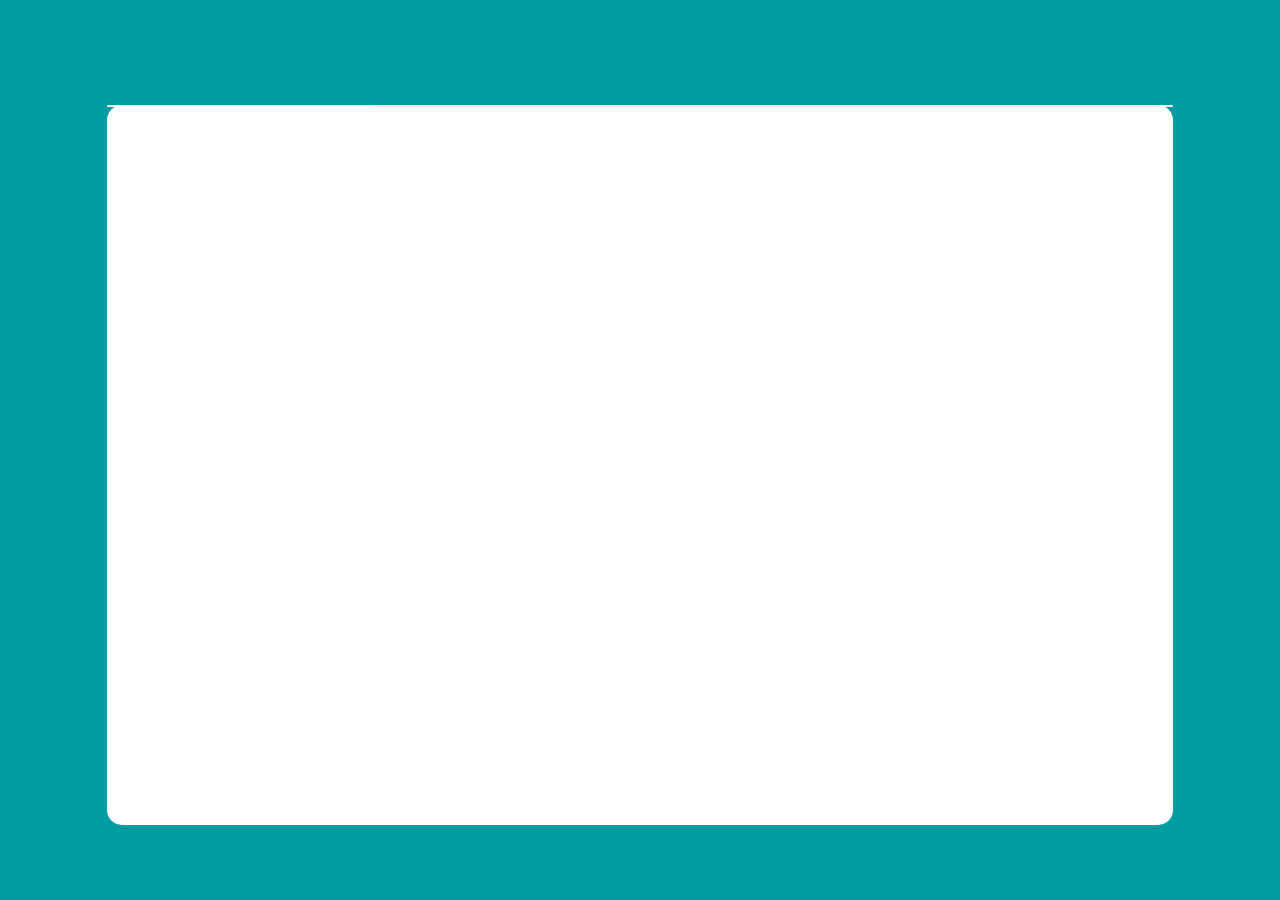
==== index.html @ b7d04e01 "initialize project" ====
<!DOCTYPE HTML>
<html>
<head>
    <meta charset="utf-8">
    <meta http-equiv="X-UA-Compatible" content="IE=edge">
    <meta name="author" content="Sherine Sameh">
    <meta name="description" content="A dynamic interface for a web chat application with a simple notification mechanism and a reservation chat bot">
    <meta name="viewport" content="width=device-width, initial-scale=1">

    <title>Chat Application</title>

    <link rel="stylesheet" href="public/assets/css/materialize.css" />
    <link rel="stylesheet" href="public/assets/css/style.css" />
    <link rel="stylesheet" href="public/assets/css/font-roboto.css" />
    <link rel="icon" type="image/ico" href="public/assets/img/icon.png">

</head>
<body ng-app="chatApp" class="teal row">
  <div class="col m10 offset-m1 col s10 offset-s1 white no-padding main-container" ng-controller="chatCtrl">
    <div class="row no-padding app-header">
      <div class="col m3 hide-on-small-only no-padding grey lighten-3 top-left-rounding">

      </div>
      <div class="col m9 s12 no-padding white top-right-rounding">

      </div>
    </div>
    <div class="row no-padding app-body">
      <div class="col m3 hide-on-small-only no-padding white chat-navbar">

      </div>
      <div class="col m9 s12 no-padding grey lighten-3 chat-body">

      </div>
    </div>
  </div>

  <script type="text/javascript" src="public/assets/js/dependencies/jquery-3.1.1.min.js"></script>
  <script type="text/javascript" src="public/assets/js/dependencies/materialize.js"></script>
  <script type="text/javascript" src="public/assets/js/dependencies/angular.js"></script>
  <script src="public/assets/js/app.js"></script>
</body>
</html>
---- public/assets/css/style.css ----
.no-padding {
  padding: 0px !important;
}
.top-left-rounding {
  border-radius: 15px 0px 0px 0px;
}
.top-right-rounding {
  border-radius: 0px 15px 0px 0px;
}
.main-container {
  height: 80vh;
  margin-top: 10vh;
  border-radius: 15px;
}
.app-header {
  border-radius: 15px 15px 0px 0px;
}
.app-body {
  border-radius: 0px 0px 15px 15px;
}
.chat-body{
  border-radius: 0px 0px 15px 0px;
}
.chat-navbar {
  border-radius: 0px 0px 0px 15px;
}
---- public/assets/css/font-roboto.css ----
@font-face {
  font-family: 'roboto';
  src: url('../fonts/roboto/Roboto-Bold.eot'),
       url('../fonts/roboto/Roboto-Light.eot'),
       url('../fonts/roboto/Roboto-Medium.eot'),
       url('../fonts/roboto/Roboto-Regular.eot'),
       url('../fonts/roboto/Roboto-Thin.eot'),
       url('../fonts/roboto/Roboto-Bold.woff') format('woff'),
       url('../fonts/roboto/Roboto-Light.woff') format('woff'),
       url('../fonts/roboto/Roboto-Medium.woff') format('woff'),
       url('../fonts/roboto/Roboto-Regular.woff') format('woff'),
       url('../fonts/roboto/Roboto-Thin.woff') format('woff'),
       url('../fonts/roboto/Roboto-Bold.woff2') format('woff2'),
       url('../fonts/roboto/Roboto-Light.woff2') format('woff2'),
       url('../fonts/roboto/Roboto-Medium.woff2') format('woff2'),
       url('../fonts/roboto/Roboto-Regular.woff2') format('woff2'),
       url('../fonts/roboto/Roboto-Thin.woff2') format('woff2'),
       url('../fonts/roboto/Roboto-Bold.ttf') format('truetype'),
       url('../fonts/roboto/Roboto-Light.ttf') format('truetype'),
       url('../fonts/roboto/Roboto-Medium.ttf') format('truetype'),
       url('../fonts/roboto/Roboto-Regular.ttf') format('truetype'),
       url('../fonts/roboto/Roboto-Thin.ttf') format('truetype');
  font-weight: normal;
  font-style: normal;
}
@font-face {
  font-family: 'Material Icons';
  font-style: normal;
  font-weight: 400;
  src: local('Material Icons'), local('MaterialIcons-Regular'), url('../fonts/material-icons.woff2') format('woff2');
}
.material-icons {
  font-family: 'Material Icons';
  font-weight: normal;
  font-style: normal;
  font-size: 24px;
  line-height: 1;
  letter-spacing: normal;
  text-transform: none;
  display: inline-block;
  white-space: nowrap;
  word-wrap: normal;
  direction: ltr;
  -webkit-font-feature-settings: 'liga';
  -webkit-font-smoothing: antialiased;
}
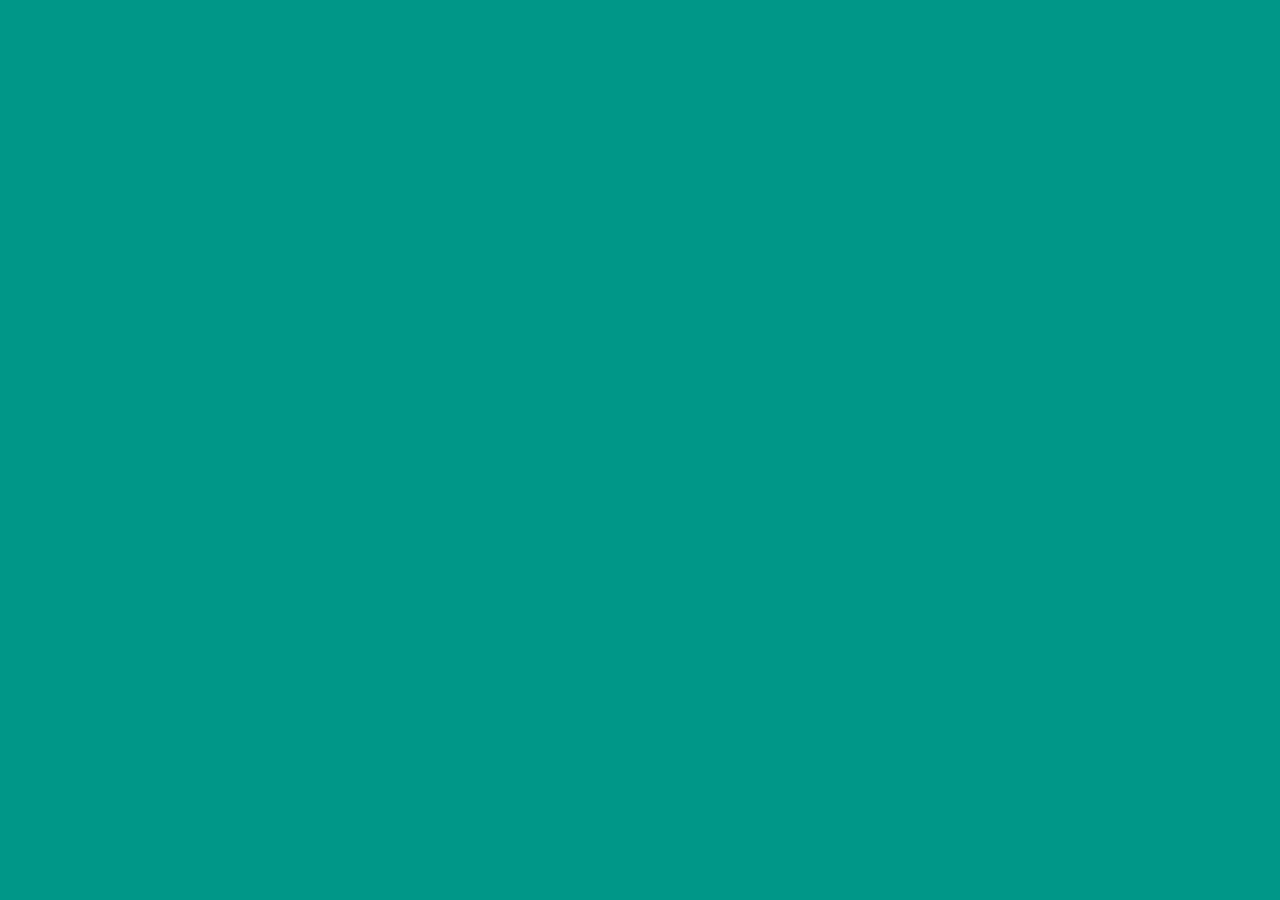
==== commit 784ed7b2: "add routes, responsive top/nav-bar and search model" ====
--- a/index.html
+++ b/index.html
@@ -6,38 +6,20 @@
     <meta name="author" content="Sherine Sameh">
     <meta name="description" content="A dynamic interface for a web chat application with a simple notification mechanism and a reservation chat bot">
     <meta name="viewport" content="width=device-width, initial-scale=1">
-
     <title>Chat Application</title>
-
     <link rel="stylesheet" href="public/assets/css/materialize.css" />
     <link rel="stylesheet" href="public/assets/css/style.css" />
-    <link rel="stylesheet" href="public/assets/css/font-roboto.css" />
     <link rel="icon" type="image/ico" href="public/assets/img/icon.png">
 
+    <script type="text/javascript" src="public/assets/js/dependencies/jquery-3.1.1.min.js"></script>
+    <script type="text/javascript" src="public/assets/js/dependencies/materialize.js"></script>
+    <script type="text/javascript" src="public/assets/js/dependencies/nicescroll.js"></script>
+    <script type="text/javascript" src="public/assets/js/dependencies/angular.js"></script>
+    <script type="text/javascript" src="public/assets/js/dependencies/angular-ui-router.js"></script>
 </head>
 <body ng-app="chatApp" class="teal row">
-  <div class="col m10 offset-m1 col s10 offset-s1 white no-padding main-container" ng-controller="chatCtrl">
-    <div class="row no-padding app-header">
-      <div class="col m3 hide-on-small-only no-padding grey lighten-3 top-left-rounding">
-
-      </div>
-      <div class="col m9 s12 no-padding white top-right-rounding">
-
-      </div>
-    </div>
-    <div class="row no-padding app-body">
-      <div class="col m3 hide-on-small-only no-padding white chat-navbar">
-
-      </div>
-      <div class="col m9 s12 no-padding grey lighten-3 chat-body">
-
-      </div>
-    </div>
-  </div>
-
-  <script type="text/javascript" src="public/assets/js/dependencies/jquery-3.1.1.min.js"></script>
-  <script type="text/javascript" src="public/assets/js/dependencies/materialize.js"></script>
-  <script type="text/javascript" src="public/assets/js/dependencies/angular.js"></script>
+  <main ui-view></main>
   <script src="public/assets/js/app.js"></script>
+  <script src="public/assets/js/controllers/chatCtrl.js"></script>
 </body>
 </html>
--- a/public/assets/css/style.css
+++ b/public/assets/css/style.css
@@ -1,26 +1,261 @@
+@font-face {
+  font-family: 'Material Icons';
+  font-style: normal;
+  font-weight: 400;
+  src: local('Material Icons'), local('MaterialIcons-Regular'), url('../fonts/material-icons.woff2') format('woff2');
+}
+.material-icons {
+  font-family: 'Material Icons';
+  font-weight: normal;
+  font-style: normal;
+  font-size: 24px;
+  line-height: 1;
+  letter-spacing: normal;
+  text-transform: none;
+  display: inline-block;
+  white-space: nowrap;
+  word-wrap: normal;
+  direction: ltr;
+  -webkit-font-feature-settings: 'liga';
+  -webkit-font-smoothing: antialiased;
+}
 .no-padding {
   padding: 0px !important;
 }
+.no-margin {
+  margin: 0px !important;
+}
 .top-left-rounding {
   border-radius: 15px 0px 0px 0px;
+  height:8vh;
+}
+.leftbar{
+  width:20px !important;
 }
 .top-right-rounding {
   border-radius: 0px 15px 0px 0px;
+  height: inherit;
+}
+.top-right-rounding .title {
+  padding: 2vh 0;
+  position:absolute;
+  margin-left: 15px;
+}
+.top-right-rounding a {
+  float:right;
+  padding: 2vh 0;
+  margin-right: 15px;
+}
+.bottom-right-rounding {
+  border-radius: 0px 0px 15px 0px;
+  height: inherit;
+}
+.app-header {
+  height: 8vh;
+  border-radius: 15px 15px 0px 0px;
 }
 .main-container {
   height: 80vh;
   margin-top: 10vh;
   border-radius: 15px;
-}
-.app-header {
-  border-radius: 15px 15px 0px 0px;
+  position: relative;
 }
 .app-body {
   border-radius: 0px 0px 15px 15px;
+  background-color: #eee;
 }
 .chat-body{
   border-radius: 0px 0px 15px 0px;
+  height: 60vh;
+  overflow-y:auto;
 }
 .chat-navbar {
   border-radius: 0px 0px 0px 15px;
 }
+.current-user {
+  padding: 0.5vh;
+  height: 7vh;
+  width: 7vh;
+}
+.time {
+  float: right;
+  font-size: 80%;
+}
+.title {
+  font-weight: bold;
+  padding-right: 0px;
+}
+.side-nav .title {
+  padding: 5%;
+}
+
+.last-msg {
+  font-size: 90%;
+  padding-right: 0px;
+}
+.nav-container {
+  overflow-y: scroll;
+  height: 60vh;
+  border: 0px !important;
+}
+.online-badge {
+		position:relative;
+}
+.online-badge[data-badge]:after {
+  content: attr(data-badge);
+  position: absolute;
+  top: 1px;
+  left: 1px;
+  font-size: .7em;
+  background: #0fb900;
+  color: white;
+  width: 12px;
+  height: 12px;
+  text-align: center;
+  line-height: 18px;
+  border-radius: 50%;
+	box-shadow:0 0 1px #333;
+}
+.footer {
+  position: absolute;
+  right: 0;
+  bottom: 0;
+  left: 0;
+  padding: 1rem;
+  height: 13vh;
+  max-height: auto;
+  background-color: #d5d2d2;
+  text-align: center;
+}
+#message {
+  background-color: #ffffff;
+  border-radius: 5px;
+  border: 0px !important;
+  outline: none;
+  height: 1rem;
+  width: 100%;
+  font-size: 0.9rem;
+  margin: 0px;
+  max-height: 5vh !important;
+  padding: 1rem;
+  overflow-y:auto;
+  min-height: 1.3rem !important;
+  padding: 10px;
+}
+#attach-file {
+  font-size: 2.2rem !important;
+  color: #4a4a4a;
+  padding: 0px;
+}
+.circle-outline {
+	width: 15px;
+	height: 15px;
+	border-radius: 50%;
+}
+.talk-bubble {
+	margin: 10px 30px 10px 30px;
+  /*margin: 10px;*/
+  display: inline-block;
+  position: relative;
+	width: auto;
+  max-width: 80%;
+	height: auto;
+	background-color: lightyellow;
+}
+.round {
+  border-radius: 10px;
+	-webkit-border-radius: 10px;
+	-moz-border-radius: 10px;
+}
+.tri-right.border.left-top:before {
+	content: ' ';
+	position: absolute;
+	width: 0;
+	height: 0;
+  left: -40px;
+	right: auto;
+  top: -8px;
+	bottom: auto;
+	border: 32px solid;
+	border-color: #666 transparent transparent transparent;
+}
+.tri-right.left-top:after {
+	content: ' ';
+	position: absolute;
+	width: 0;
+	height: 0;
+  left: -20px;
+	right: auto;
+  top: 0px;
+	bottom: auto;
+	border: 22px solid;
+	border-color: lightyellow transparent transparent transparent;
+}
+.tri-left.border.right-top:before {
+	content: ' ';
+	position: absolute;
+	width: 0;
+	height: 0;
+  right: -40px;
+	left: auto;
+  top: -8px;
+	bottom: auto;
+	border: 32px solid;
+  /*background-color: #32b9ac;*/
+	border-color: #32b9ac transparent transparent transparent;
+}
+.tri-left.right-top:after{
+  /*background-color: #32b9ac;*/
+	content: ' ';
+	position: absolute;
+	width: 0;
+	height: 0;
+  right: -20px;
+	left: auto;
+  top: 0px;
+	bottom: auto;
+	border: 22px solid;
+	border-color: #32b9ac transparent transparent transparent;
+}
+.talktext-right {
+  padding: 1em;
+	text-align: left;
+  line-height: 1em;
+  background-color: #32b9ac;
+  border-radius: 10px;
+}
+.talktext-right p {
+  -webkit-margin-before: 0em;
+  -webkit-margin-after: 0em;
+  color: #fff;
+}
+.talktext {
+  padding: 1em;
+	text-align: left;
+  line-height: 1em;
+  /*background-color: #32b9ac;*/
+  /*border-radius: 10px;*/
+}
+.talktext p {
+  -webkit-margin-before: 0em;
+  -webkit-margin-after: 0em;
+  /*color: #fff;*/
+}
+.tabs .tab a:hover {
+  color: #fff !important;
+  background-color: #8a9695 !important;
+}
+.tabs .tab a.active {
+  color: #fff !important;
+  background-color: #32b9ac !important;
+}
+.tabs .tab a {
+  color: grey;
+}
+.tabs .indicator {
+  position: absolute;
+  bottom: 0;
+  height: 2px;
+  background-color: transparent;
+  will-change: left, right;
+}
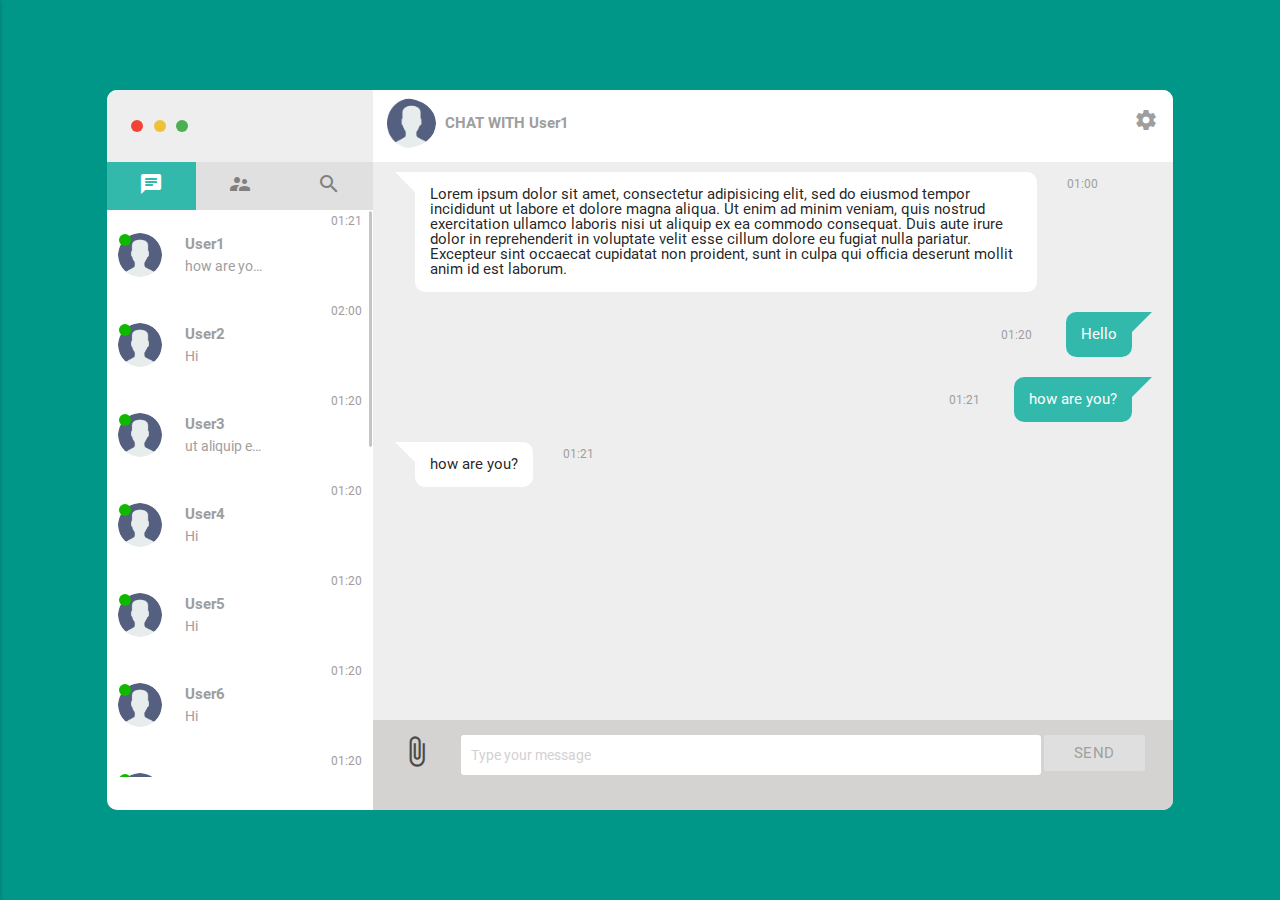
==== commit 3a19f485: "Add normailize.css, fix style and code indentation" ====
--- a/index.html
+++ b/index.html
@@ -1,25 +1,30 @@
 <!DOCTYPE HTML>
 <html>
+
 <head>
-    <meta charset="utf-8">
-    <meta http-equiv="X-UA-Compatible" content="IE=edge">
-    <meta name="author" content="Sherine Sameh">
-    <meta name="description" content="A dynamic interface for a web chat application with a simple notification mechanism and a reservation chat bot">
-    <meta name="viewport" content="width=device-width, initial-scale=1">
-    <title>Chat Application</title>
-    <link rel="stylesheet" href="public/assets/css/materialize.css" />
-    <link rel="stylesheet" href="public/assets/css/style.css" />
-    <link rel="icon" type="image/ico" href="public/assets/img/icon.png">
+  <meta charset="utf-8">
+  <meta http-equiv="X-UA-Compatible" content="IE=edge">
+  <meta name="author" content="Sherine Sameh">
+  <meta name="description" content="A dynamic interface for a web chat application with a simple notification mechanism and a reservation chat bot">
+  <meta name="viewport" content="width=device-width, initial-scale=1">
+  <title>Chat Application</title>
 
-    <script type="text/javascript" src="public/assets/js/dependencies/jquery-3.1.1.min.js"></script>
-    <script type="text/javascript" src="public/assets/js/dependencies/materialize.js"></script>
-    <script type="text/javascript" src="public/assets/js/dependencies/nicescroll.js"></script>
-    <script type="text/javascript" src="public/assets/js/dependencies/angular.js"></script>
-    <script type="text/javascript" src="public/assets/js/dependencies/angular-ui-router.js"></script>
+  <link rel="stylesheet" href="public/assets/css/normalize.css" />
+  <link rel="stylesheet" href="public/assets/css/materialize.css" />
+  <link rel="stylesheet" href="public/assets/css/style.css" />
+  <link rel="icon" type="image/ico" href="public/assets/img/icon.png">
+
+  <script type="text/javascript" src="public/assets/js/dependencies/jquery-3.1.1.min.js"></script>
+  <script type="text/javascript" src="public/assets/js/dependencies/materialize.js"></script>
+  <script type="text/javascript" src="public/assets/js/dependencies/nicescroll.js"></script>
+  <script type="text/javascript" src="public/assets/js/dependencies/angular.js"></script>
+  <script type="text/javascript" src="public/assets/js/dependencies/angular-ui-router.js"></script>
 </head>
+
 <body ng-app="chatApp" class="teal row">
   <main ui-view></main>
   <script src="public/assets/js/app.js"></script>
   <script src="public/assets/js/controllers/chatCtrl.js"></script>
 </body>
+
 </html>
--- a/public/assets/css/style.css
+++ b/public/assets/css/style.css
@@ -4,6 +4,7 @@
   font-weight: 400;
   src: local('Material Icons'), local('MaterialIcons-Regular'), url('../fonts/material-icons.woff2') format('woff2');
 }
+
 .material-icons {
   font-family: 'Material Icons';
   font-weight: normal;
@@ -19,72 +20,93 @@
   -webkit-font-feature-settings: 'liga';
   -webkit-font-smoothing: antialiased;
 }
+
 .no-padding {
   padding: 0px !important;
 }
+
 .no-margin {
   margin: 0px !important;
 }
+
 .top-left-rounding {
-  border-radius: 15px 0px 0px 0px;
-  height:8vh;
-}
-.leftbar{
-  width:20px !important;
-}
+  border-radius: 10px 0px 0px 0px;
+  height: 8vh;
+}
+
+.top-left-rounding row {
+  margin-top: 20px !important;
+}
+
+.leftbar {
+  width: 20px !important;
+  padding: 0px;
+}
+
 .top-right-rounding {
-  border-radius: 0px 15px 0px 0px;
+  border-radius: 0px 10px 0px 0px;
   height: inherit;
 }
+
 .top-right-rounding .title {
-  padding: 2vh 0;
-  position:absolute;
-  margin-left: 15px;
-}
+  /*padding: 2vh 0;*/
+  /*position: absolute;*/
+  /*margin-left: 15px;*/
+}
+
 .top-right-rounding a {
-  float:right;
+  float: right;
   padding: 2vh 0;
   margin-right: 15px;
 }
+
 .bottom-right-rounding {
-  border-radius: 0px 0px 15px 0px;
+  border-radius: 0px 0px 10px 0px;
   height: inherit;
 }
+
 .app-header {
   height: 8vh;
-  border-radius: 15px 15px 0px 0px;
-}
+  border-radius: 10px 10px 0px 0px;
+}
+
 .main-container {
   height: 80vh;
   margin-top: 10vh;
-  border-radius: 15px;
+  border-radius: 10px;
   position: relative;
 }
+
 .app-body {
-  border-radius: 0px 0px 15px 15px;
+  border-radius: 0px 0px 10px 10px;
   background-color: #eee;
 }
-.chat-body{
-  border-radius: 0px 0px 15px 0px;
-  height: 60vh;
-  overflow-y:auto;
-}
+
+.chat-box {
+  border-radius: 0px 0px 10px 0px;
+  height: 63vh;
+  overflow-y: auto;
+}
+
 .chat-navbar {
-  border-radius: 0px 0px 0px 15px;
-}
+  border-radius: 0px 0px 0px 10px;
+  padding-left: 1.5vh;
+}
+
 .current-user {
-  padding: 0.5vh;
-  height: 7vh;
   width: 7vh;
 }
+
 .time {
   float: right;
   font-size: 80%;
 }
+
 .title {
   font-weight: bold;
   padding-right: 0px;
 }
+
 .side-nav .title {
   padding: 5%;
 }
@@ -93,14 +115,23 @@
   font-size: 90%;
   padding-right: 0px;
 }
+
 .nav-container {
   overflow-y: scroll;
-  height: 60vh;
+  height: 63vh;
   border: 0px !important;
 }
+
+.search-container {
+  overflow-y: scroll;
+  height: 53vh;
+  border: 0px !important;
+}
+
 .online-badge {
-		position:relative;
-}
+  position: relative;
+}
+
 .online-badge[data-badge]:after {
   content: attr(data-badge);
   position: absolute;
@@ -114,144 +145,200 @@
   text-align: center;
   line-height: 18px;
   border-radius: 50%;
-	box-shadow:0 0 1px #333;
-}
+  /*box-shadow:0 0 1px #333;*/
+}
+
+.busy-badge {
+  position: relative;
+}
+
+.busy-badge[data-badge]:after {
+  content: attr(data-badge);
+  position: absolute;
+  top: 1px;
+  left: 1px;
+  font-size: .7em;
+  background: #d91515;
+  color: white;
+  width: 12px;
+  height: 12px;
+  text-align: center;
+  line-height: 18px;
+  border-radius: 50%;
+  box-shadow: 0 0 1px #333;
+}
+
 .footer {
   position: absolute;
   right: 0;
   bottom: 0;
   left: 0;
   padding: 1rem;
-  height: 13vh;
+  height: 10vh;
   max-height: auto;
   background-color: #d5d2d2;
   text-align: center;
 }
+
 #message {
   background-color: #ffffff;
-  border-radius: 5px;
+  border-radius: 3px;
   border: 0px !important;
   outline: none;
   height: 1rem;
   width: 100%;
   font-size: 0.9rem;
   margin: 0px;
-  max-height: 5vh !important;
+  max-height: 3vh !important;
   padding: 1rem;
-  overflow-y:auto;
+  overflow-y: auto;
   min-height: 1.3rem !important;
   padding: 10px;
 }
+
+#search {
+  background-color: #ffffff;
+  border-radius: 3px;
+  border: 0px !important;
+  outline: none;
+  height: 0.8rem;
+  width: 100%;
+  font-size: 0.8rem;
+  margin: 0px;
+  padding: 1rem;
+  overflow-y: auto;
+  max-height: 0.9vh !important;
+  min-height: 0.8rem !important;
+  padding: 10px;
+}
+
 #attach-file {
   font-size: 2.2rem !important;
   color: #4a4a4a;
   padding: 0px;
 }
+
 .circle-outline {
-	width: 15px;
-	height: 15px;
-	border-radius: 50%;
-}
+  width: 12px;
+  height: 12px;
+  border-radius: 50%;
+}
+
 .talk-bubble {
-	margin: 10px 30px 10px 30px;
+  margin: 0px 30px 0px 30px;
   /*margin: 10px;*/
   display: inline-block;
   position: relative;
-	width: auto;
+  width: auto;
   max-width: 80%;
-	height: auto;
-	background-color: lightyellow;
-}
+  height: auto;
+  background-color: white;
+}
+
 .round {
   border-radius: 10px;
-	-webkit-border-radius: 10px;
-	-moz-border-radius: 10px;
-}
+  -webkit-border-radius: 10px;
+  -moz-border-radius: 10px;
+}
+
 .tri-right.border.left-top:before {
-	content: ' ';
-	position: absolute;
-	width: 0;
-	height: 0;
+  content: ' ';
+  position: absolute;
+  width: 0;
+  height: 0;
   left: -40px;
-	right: auto;
+  right: auto;
   top: -8px;
-	bottom: auto;
-	border: 32px solid;
-	border-color: #666 transparent transparent transparent;
-}
+  bottom: auto;
+  border: 32px solid;
+  border-color: #666 transparent transparent transparent;
+}
+
 .tri-right.left-top:after {
-	content: ' ';
-	position: absolute;
-	width: 0;
-	height: 0;
+  content: ' ';
+  position: absolute;
+  width: 0;
+  height: 0;
   left: -20px;
-	right: auto;
+  right: auto;
   top: 0px;
-	bottom: auto;
-	border: 22px solid;
-	border-color: lightyellow transparent transparent transparent;
-}
+  bottom: auto;
+  border: 22px solid;
+  border-color: white transparent transparent transparent;
+}
+
 .tri-left.border.right-top:before {
-	content: ' ';
-	position: absolute;
-	width: 0;
-	height: 0;
+  content: ' ';
+  position: absolute;
+  width: 0;
+  height: 0;
   right: -40px;
-	left: auto;
+  left: auto;
   top: -8px;
-	bottom: auto;
-	border: 32px solid;
+  bottom: auto;
+  border: 32px solid;
   /*background-color: #32b9ac;*/
-	border-color: #32b9ac transparent transparent transparent;
-}
-.tri-left.right-top:after{
+  border-color: #32b9ac transparent transparent transparent;
+}
+
+.tri-left.right-top:after {
   /*background-color: #32b9ac;*/
-	content: ' ';
-	position: absolute;
-	width: 0;
-	height: 0;
+  content: ' ';
+  position: absolute;
+  width: 0;
+  height: 0;
   right: -20px;
-	left: auto;
+  left: auto;
   top: 0px;
-	bottom: auto;
-	border: 22px solid;
-	border-color: #32b9ac transparent transparent transparent;
-}
+  bottom: auto;
+  border: 22px solid;
+  border-color: #32b9ac transparent transparent transparent;
+}
+
 .talktext-right {
   padding: 1em;
-	text-align: left;
+  text-align: left;
   line-height: 1em;
   background-color: #32b9ac;
   border-radius: 10px;
 }
+
 .talktext-right p {
   -webkit-margin-before: 0em;
   -webkit-margin-after: 0em;
   color: #fff;
-}
+  text-align: left;
+}
+
 .talktext {
   padding: 1em;
-	text-align: left;
+  text-align: left;
   line-height: 1em;
   /*background-color: #32b9ac;*/
   /*border-radius: 10px;*/
 }
+
 .talktext p {
   -webkit-margin-before: 0em;
   -webkit-margin-after: 0em;
   /*color: #fff;*/
-}
+  text-align: left;
+}
+
 .tabs .tab a:hover {
   color: #fff !important;
   background-color: #8a9695 !important;
 }
+
 .tabs .tab a.active {
   color: #fff !important;
   background-color: #32b9ac !important;
 }
+
 .tabs .tab a {
   color: grey;
 }
+
 .tabs .indicator {
   position: absolute;
   bottom: 0;
@@ -259,3 +346,31 @@
   background-color: transparent;
   will-change: left, right;
 }
+
+.truncate {
+  width: inherit;
+  white-space: nowrap;
+  overflow: hidden;
+  text-overflow: ellipsis;
+}
+
+li .material-icons {
+  margin-top: 10px !important;
+}
+
+.notification {
+  background: #d40b0b;
+  color: #ffffff !important;
+  width: 20px !important;
+  height: 20px !important;
+  text-align: center;
+  font-size: 80%;
+  font-weight: bold;
+}
+
+.vertical-centered {
+  position: absolute;
+  top: 50%;
+  transform: translateY(-50%);
+  padding-left: 1.5vh;
+}
